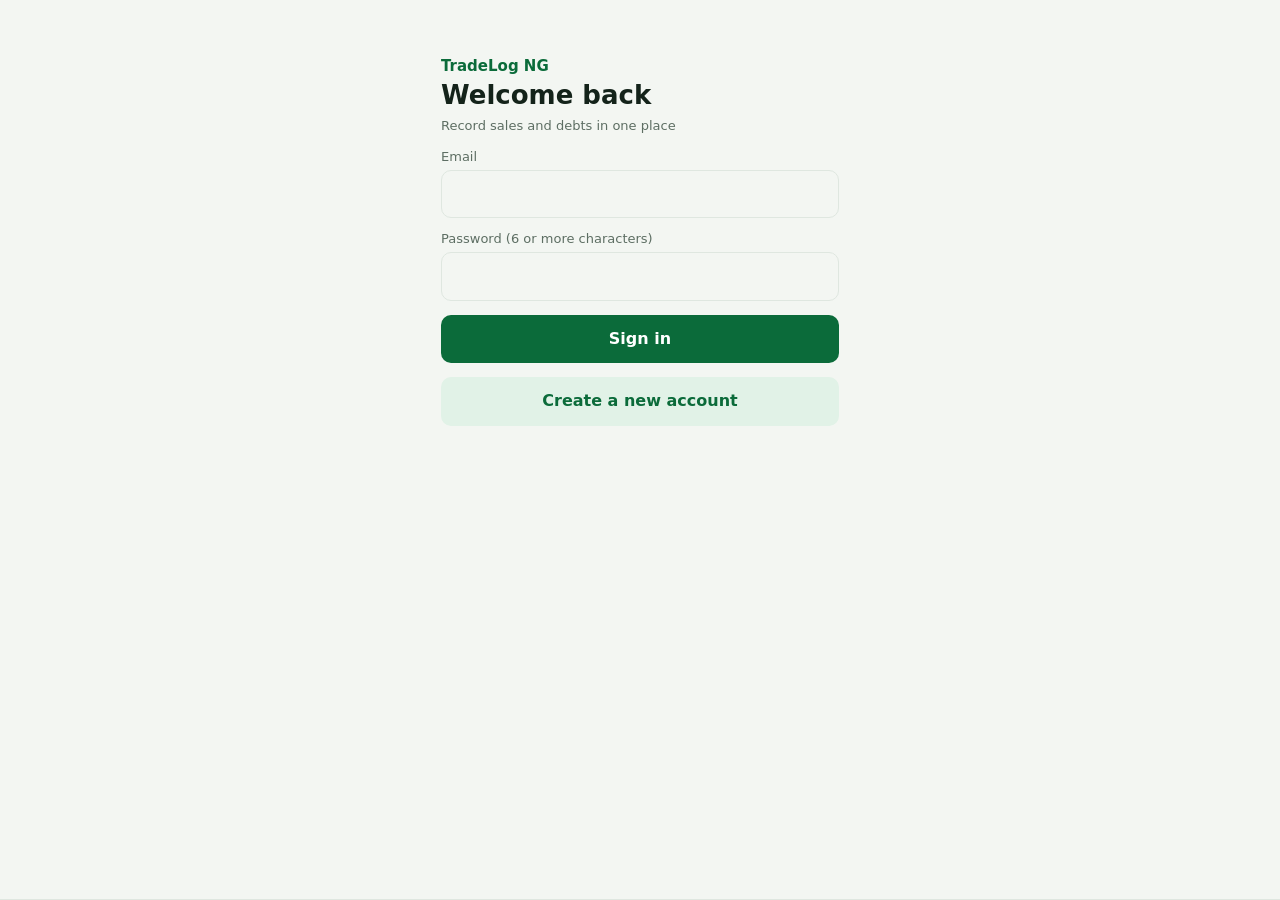
==== index.html @ ce3459d5 "TradeLog NG first version" ====
<!DOCTYPE html><html lang="en"><head><meta charset="utf-8"><meta name="viewport" content="width=device-width, initial-scale=1, viewport-fit=cover"><title>TradeLog NG</title><link rel="stylesheet" href="style.css"><link rel="manifest" href="manifest.json"><meta name="theme-color" content="#0b6b3a"></head><body><div class="app" id="app"></div><nav id="nav"></nav><div class="sheet" id="sheet"></div><div class="toast" id="toast"></div><script src="supabase.js"></script><script src="app.js"></script><script>if("serviceWorker"in navigator)navigator.serviceWorker.register("sw.js")</script></body></html>
---- style.css ----
:root{--bg:#f3f6f2;--card:#fff;--ink:#14231a;--mute:#5d6e63;--line:#dfe7e0;--green:#0b6b3a;--on:#fff;--greenbg:#e1f2e7;--red:#b3261e;--redbg:#fbe5e3;--amber:#8a5a00;--amberbg:#fcefd0;--wa:#25d366}
@media (prefers-color-scheme:dark){:root{--bg:#0f1a13;--card:#17251c;--ink:#eaf3ec;--mute:#9bb0a2;--line:#27382d;--green:#5fd18d;--on:#0f1a13;--greenbg:#183a26;--red:#ff8a80;--redbg:#3d1f1d;--amber:#f2c14e;--amberbg:#3b2f10}}
*{box-sizing:border-box}
body{margin:0;background:var(--bg);color:var(--ink);font-family:system-ui,sans-serif;font-size:16px;line-height:1.4}
.app{max-width:430px;margin:0 auto;min-height:100vh;padding:calc(16px + env(safe-area-inset-top,0px)) 16px 150px}
h1{font-size:20px;font-weight:800;margin:0}
.top{display:flex;justify-content:space-between;align-items:center;margin-bottom:14px}
.brand{font-weight:800;color:var(--green);font-size:15px}
.shop,.m{font-size:13px;color:var(--mute)}
.hero{background:var(--green);color:var(--on);border-radius:18px;padding:18px}
.hero small{opacity:.85;font-size:13px}.hero .big{font-size:34px;font-weight:800}
.hero .row{display:flex;gap:14px;margin-top:6px;font-size:13px;flex-wrap:wrap}
.item{background:var(--card);border:1px solid var(--line);border-radius:14px;padding:13px 14px;margin-top:10px}
.l1{display:flex;justify-content:space-between;align-items:baseline;gap:8px}
.name{font-weight:600}.amt{font-weight:800}
.tag{display:inline-block;font-size:12px;font-weight:600;padding:2px 9px;border-radius:99px;margin-top:5px}
.late{background:var(--redbg);color:var(--red)}.soon{background:var(--amberbg);color:var(--amber)}.ok{background:var(--greenbg);color:var(--green)}
.acts{display:flex;gap:8px;margin-top:10px}
button{font:inherit;cursor:pointer;border:0;border-radius:10px;padding:9px 12px;font-weight:600}
.b1{background:var(--wa);color:#06260f;flex:1}.b2{background:var(--greenbg);color:var(--green);flex:1}
.full{width:100%;margin-top:14px;background:var(--green);color:var(--on);padding:13px}
.alt{background:var(--greenbg);color:var(--green)}
.del{background:none;color:var(--mute);padding:4px 8px}
.fab{position:fixed;right:max(16px,calc(50% - 199px));bottom:calc(76px + env(safe-area-inset-bottom,0px));background:var(--green);color:var(--on);border-radius:99px;padding:14px 20px;box-shadow:0 6px 18px rgba(0,0,0,.3)}
nav{position:fixed;left:0;right:0;bottom:0;background:var(--card);border-top:1px solid var(--line);padding-bottom:env(safe-area-inset-bottom,0px)}
nav div{display:flex;max-width:430px;margin:0 auto}
nav button{flex:1;background:none;border-radius:0;padding:16px 0;color:var(--mute)}
nav button[aria-selected=true]{color:var(--green);box-shadow:inset 0 3px 0 var(--green)}
.sheet{position:fixed;inset:0;background:rgba(0,0,0,.5);display:none;align-items:flex-end;justify-content:center;z-index:5}
.sheet.on{display:flex}
.panel{background:var(--card);width:100%;max-width:430px;border-radius:20px 20px 0 0;padding:20px 18px calc(20px + env(safe-area-inset-bottom,0px))}
label{display:block;font-size:13px;color:var(--mute);margin:12px 0 4px}
input{width:100%;font:inherit;padding:12px;border:1px solid var(--line);border-radius:10px;background:var(--bg);color:var(--ink)}
.wa{background:#dcf8c6;color:#111;border-radius:12px 12px 12px 2px;padding:12px;margin:12px 0;font-size:15px}
.sum{background:var(--card);border:1px solid var(--line);border-radius:14px;padding:16px;margin-top:12px}
.sum p{margin:0 0 8px}.r{display:flex;justify-content:space-between;padding:8px 0;border-bottom:1px solid var(--line);gap:8px}.r:last-child{border:0}
.empty{text-align:center;color:var(--mute);padding:30px 10px}
.chips{display:flex;gap:8px;margin-top:4px}
.chip{flex:1;background:var(--bg);color:var(--ink);border:1px solid var(--line)}
.chip[aria-pressed=true]{background:var(--green);color:var(--on);border-color:var(--green)}
.bars{display:flex;align-items:flex-end;gap:6px;height:150px;margin-top:14px}
.bar1{flex:1;display:flex;flex-direction:column;justify-content:flex-end;align-items:center;gap:4px;height:100%;background:none;padding:0;color:var(--mute);font-size:11px}
.bar1 i{display:block;width:100%;background:var(--line);border-radius:6px 6px 0 0}
.bar1[aria-pressed=true] i{background:var(--green)}.bar1[aria-pressed=true]{color:var(--ink)}
.toast{position:fixed;left:50%;top:14px;transform:translateX(-50%);background:var(--ink);color:var(--bg);padding:10px 16px;border-radius:99px;font-size:14px;opacity:0;pointer-events:none;transition:opacity .2s;z-index:9}
.toast.on{opacity:1}
.auth{padding-top:40px}.auth h1{font-size:26px;margin-bottom:4px}
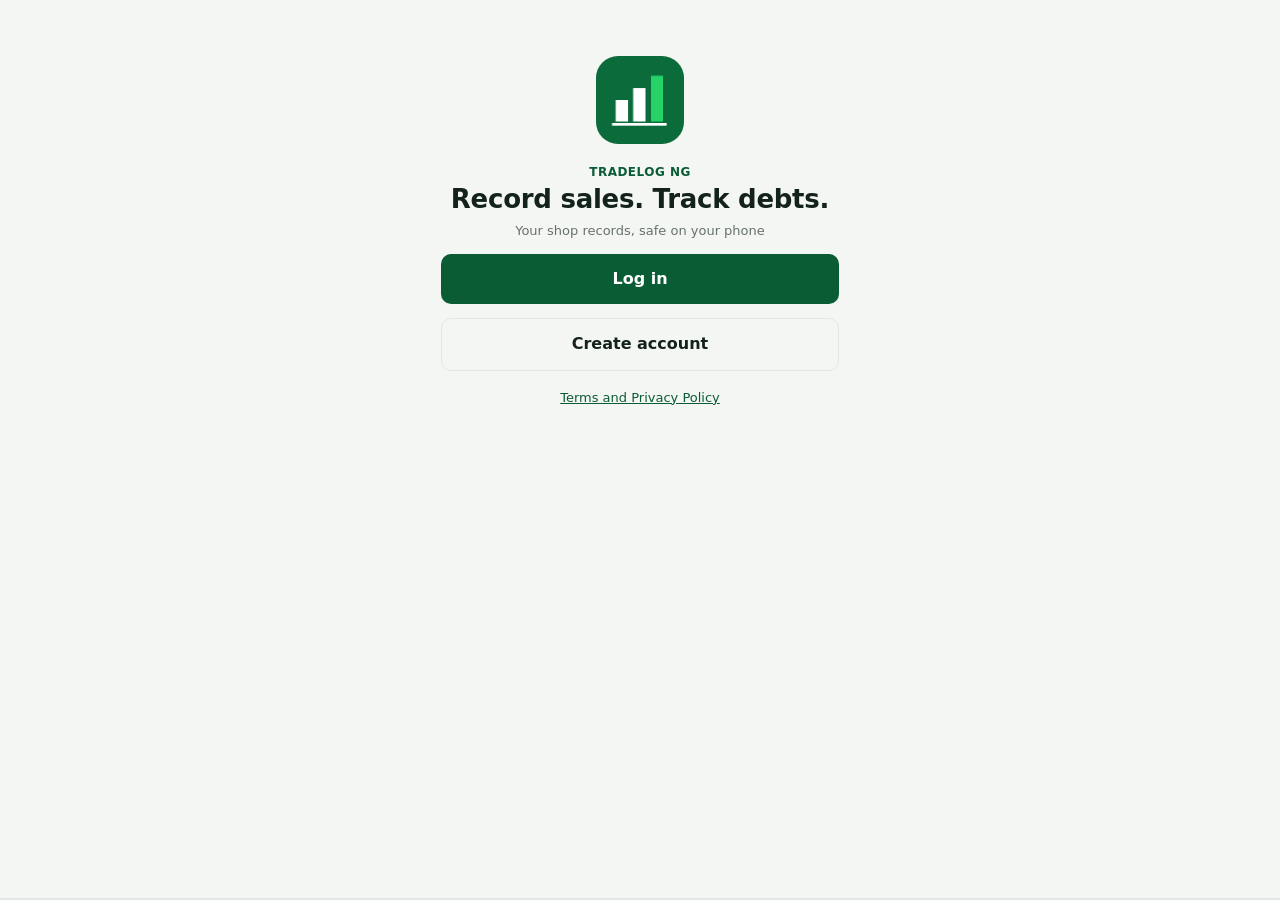
==== commit cf608c96: "Network-first service worker" ====
--- a/index.html
+++ b/index.html
@@ -1 +1 @@
-<!DOCTYPE html><html lang="en"><head><meta charset="utf-8"><meta name="viewport" content="width=device-width, initial-scale=1, viewport-fit=cover"><title>TradeLog NG</title><link rel="stylesheet" href="style.css"><link rel="manifest" href="manifest.json"><meta name="theme-color" content="#0b6b3a"></head><body><div class="app" id="app"></div><nav id="nav"></nav><div class="sheet" id="sheet"></div><div class="toast" id="toast"></div><script src="supabase.js"></script><script src="app.js"></script><script>if("serviceWorker"in navigator)navigator.serviceWorker.register("sw.js")</script></body></html>
+<!DOCTYPE html><html lang="en"><head><meta charset="utf-8"><meta name="viewport" content="width=device-width, initial-scale=1, viewport-fit=cover"><title>TradeLog NG</title><link rel="stylesheet" href="style.css"><link rel="icon" href="icon-192.png"><link rel="apple-touch-icon" href="apple-touch-icon.png"><link rel="manifest" href="manifest.json"><meta name="theme-color" content="#0b6b3a"></head><body><div class="app" id="app"></div><nav id="nav"></nav><div class="sheet" id="sheet"></div><div class="toast" id="toast"></div><script src="supabase.js"></script><script src="app.js"></script><script>if("serviceWorker"in navigator){var had=!!navigator.serviceWorker.controller;navigator.serviceWorker.addEventListener("controllerchange",function(){if(had&&!window.__r){window.__r=1;location.reload()}});navigator.serviceWorker.register("sw.js")}</script></body></html>
--- a/style.css
+++ b/style.css
@@ -45,3 +45,86 @@
 .toast{position:fixed;left:50%;top:14px;transform:translateX(-50%);background:var(--ink);color:var(--bg);padding:10px 16px;border-radius:99px;font-size:14px;opacity:0;pointer-events:none;transition:opacity .2s;z-index:9}
 .toast.on{opacity:1}
 .auth{padding-top:40px}.auth h1{font-size:26px;margin-bottom:4px}
+.sync{display:block;width:100%;text-align:left;background:var(--amberbg);color:var(--amber);border-radius:12px;padding:10px 12px;margin-bottom:12px;font-size:14px;font-weight:600}
+.search{margin-top:12px}
+.sec{font-size:15px;margin:18px 2px 0;color:var(--mute);font-weight:600}
+.daybar{display:flex;gap:8px;align-items:center;margin-bottom:12px}
+.daybar button{width:46px;height:46px;font-size:24px;padding:0;background:var(--card);color:var(--ink);border:1px solid var(--line)}
+.daybar button:disabled{opacity:.35}
+.dpick{position:relative;flex:1;display:flex;align-items:center;justify-content:center;gap:6px;height:46px;background:var(--card);border:1px solid var(--line);border-radius:10px;margin:0;font-size:16px;color:var(--ink)}
+.dpick input{position:absolute;inset:0;width:100%;height:100%;opacity:0;padding:0;border:0}
+.panel{max-height:88vh;overflow-y:auto}
+.linkn{background:none;padding:0;text-align:left;color:var(--ink);font-size:16px;font-weight:600}
+.prof{display:flex;gap:14px;align-items:center}
+.avatar{width:56px;height:56px;border-radius:50%;background:var(--green);color:var(--on);display:flex;align-items:center;justify-content:center;font-weight:800;font-size:20px;flex:none}
+.avatar{overflow:hidden;cursor:pointer}
+.avatar img{width:100%;height:100%;object-fit:cover;display:block}
+.pw{position:relative}
+.pw input{padding-right:50px}
+.eye{position:absolute;right:2px;top:50%;transform:translateY(-50%);background:none;color:var(--mute);padding:10px;width:auto;display:flex}
+nav button{font-size:13px;padding:16px 0}
+.chips.wrap{flex-wrap:wrap}
+.chips.wrap .chip{flex:1 1 30%}
+.neg{color:var(--red)}
+.docwrap{background:#fff!important;color:#111;max-width:760px;max-height:94vh}
+.docwrap h1{font-size:18px;margin:6px 0 2px;color:#111}
+.dshop{font-weight:800;font-size:17px;color:#0b6b3a}
+.dm{color:#555;font-size:12px;margin:2px 0}
+.docwrap table{width:100%;border-collapse:collapse;margin-top:10px;font-size:12px}
+.docwrap th,.docwrap td{border:1px solid #cfd8d2;padding:5px 6px;text-align:left;vertical-align:top;color:#111}
+.docwrap th{background:#e1f2e7}
+.docwrap .n{text-align:right;white-space:nowrap}
+.sumt{max-width:420px;margin-left:auto}
+.sumt .tot td{font-weight:700;background:#f3f6f2}
+.tbox{overflow-x:auto}
+.dchips{display:flex;gap:6px;flex-wrap:wrap;margin-bottom:12px}
+.dchips button{flex:1 1 30%;background:#f3f6f2;color:#111;border:1px solid #cfd8d2;padding:8px 6px;font-size:13px}
+.dchips button[aria-pressed=true]{background:#0b6b3a;color:#fff;border-color:#0b6b3a}
+@media print{@page{margin:12mm}.app,nav,.toast,.noprint{display:none!important}.sheet{position:static!important;display:block!important;background:none!important}.docwrap{max-height:none!important;overflow:visible!important;padding:0!important;border-radius:0!important;max-width:none!important}body{background:#fff}}
+.top .bell{position:relative;flex:none;width:44px;height:44px;border-radius:50%;padding:0;background:var(--card);color:var(--ink);border:1px solid var(--line);display:flex;align-items:center;justify-content:center}
+.badge{position:absolute;top:-5px;right:-5px;min-width:20px;height:20px;border-radius:99px;background:#d93025;color:#fff;font-size:12px;font-weight:700;display:flex;align-items:center;justify-content:center;padding:0 5px}
+.nb{display:inline-block;background:#d93025;color:#fff;border-radius:99px;font-size:11px;font-weight:700;padding:1px 6px;margin-left:4px;vertical-align:top}
+:root{--bg:#f4f6f4;--line:#e2e7e3;--green:#0a5c34;--greenbg:#e6f1ea;--mute:#66716a}
+@media (prefers-color-scheme:dark){:root{--bg:#0d1511;--card:#141f19;--line:#25332b;--mute:#9db0a4}}
+body{-webkit-font-smoothing:antialiased}
+h1{font-weight:700;letter-spacing:-.01em}
+.brand{letter-spacing:.04em;text-transform:uppercase;font-size:12px}
+.item,.sum,.mcard{border-radius:12px;box-shadow:0 1px 2px rgba(16,24,20,.06)}
+.item{padding:14px 16px}
+.item .name,.sum .r b,.amt{font-variant-numeric:tabular-nums}
+.sum .r{padding:11px 0}
+.sum .r span{color:var(--mute)}
+.sec{font-size:12px;letter-spacing:.07em;text-transform:uppercase;color:var(--mute);font-weight:600;margin:22px 2px 4px}
+.hero{background:linear-gradient(135deg,#093d24,#0a5c34);color:#fff;border-radius:14px;padding:20px;box-shadow:0 2px 6px rgba(9,61,36,.25)}
+.hero small{opacity:.8;font-size:12px;letter-spacing:.06em;text-transform:uppercase}
+.hero .big{font-size:32px;font-weight:700;letter-spacing:-.02em;font-variant-numeric:tabular-nums;margin-top:2px}
+.hero .row{opacity:.92;font-size:13px;margin-top:10px;gap:16px}
+.hero .row+.row{margin-top:4px}
+.full{border-radius:10px;padding:14px;font-weight:600}
+.alt{background:transparent;color:var(--ink);border:1px solid var(--line)}
+.b2{background:transparent;color:var(--ink);border:1px solid var(--line)}
+.chip{border-radius:8px}
+.tag{border-radius:6px;font-size:11.5px;padding:3px 9px;letter-spacing:.01em}
+input{border-radius:10px;padding:13px}
+input:focus{outline:none;border-color:var(--green);box-shadow:0 0 0 3px rgba(10,92,52,.18)}
+.fab{border-radius:12px;padding:14px 20px;font-weight:600;box-shadow:0 4px 14px rgba(0,0,0,.25)}
+.panel{border-radius:18px 18px 0 0}
+.panel::before{content:"";display:block;width:40px;height:4px;border-radius:2px;background:var(--line);margin:-8px auto 14px}
+.avatar{font-size:19px}
+nav{box-shadow:0 -1px 0 var(--line),0 -6px 18px rgba(0,0,0,.04)}
+nav button{display:flex;flex-direction:column;align-items:center;gap:3px;padding:9px 0 8px;font-size:11px;font-weight:600;position:relative;letter-spacing:.01em}
+nav button[aria-selected=true]{box-shadow:inset 0 2px 0 var(--green)}
+nav .nb{position:absolute;top:4px;left:calc(50% + 6px);margin:0}
+.back{display:inline-flex;align-items:center;gap:6px;background:transparent;color:var(--ink);border:1px solid var(--line);border-radius:10px;padding:8px 14px 8px 10px;font-size:14px;font-weight:600;margin-bottom:12px}
+.daybar button{display:flex;align-items:center;justify-content:center;border-radius:10px}
+.dpick{border-radius:10px;font-weight:600}
+.mcard{background:var(--card);border:1px solid var(--line);border-left:4px solid var(--green);padding:16px 18px;margin-top:12px}
+.mlabel{font-size:12px;text-transform:uppercase;letter-spacing:.07em;color:var(--mute);font-weight:600}
+.mbig{font-size:30px;font-weight:700;letter-spacing:-.02em;margin:4px 0 2px;font-variant-numeric:tabular-nums}
+.neg2{color:var(--red)}
+.msub{font-size:13px;color:var(--mute)}
+.mrows{display:grid;grid-template-columns:repeat(3,1fr);gap:8px;margin-top:14px;padding-top:12px;border-top:1px solid var(--line)}
+.mrows span{display:block;font-size:11.5px;color:var(--mute)}
+.mrows b{font-size:14px;font-variant-numeric:tabular-nums}
+.docwrap .alt{background:#e6f1ea;color:#0a5c34;border:1px solid #cfd8d2}
+@media print{.panel::before{display:none}}
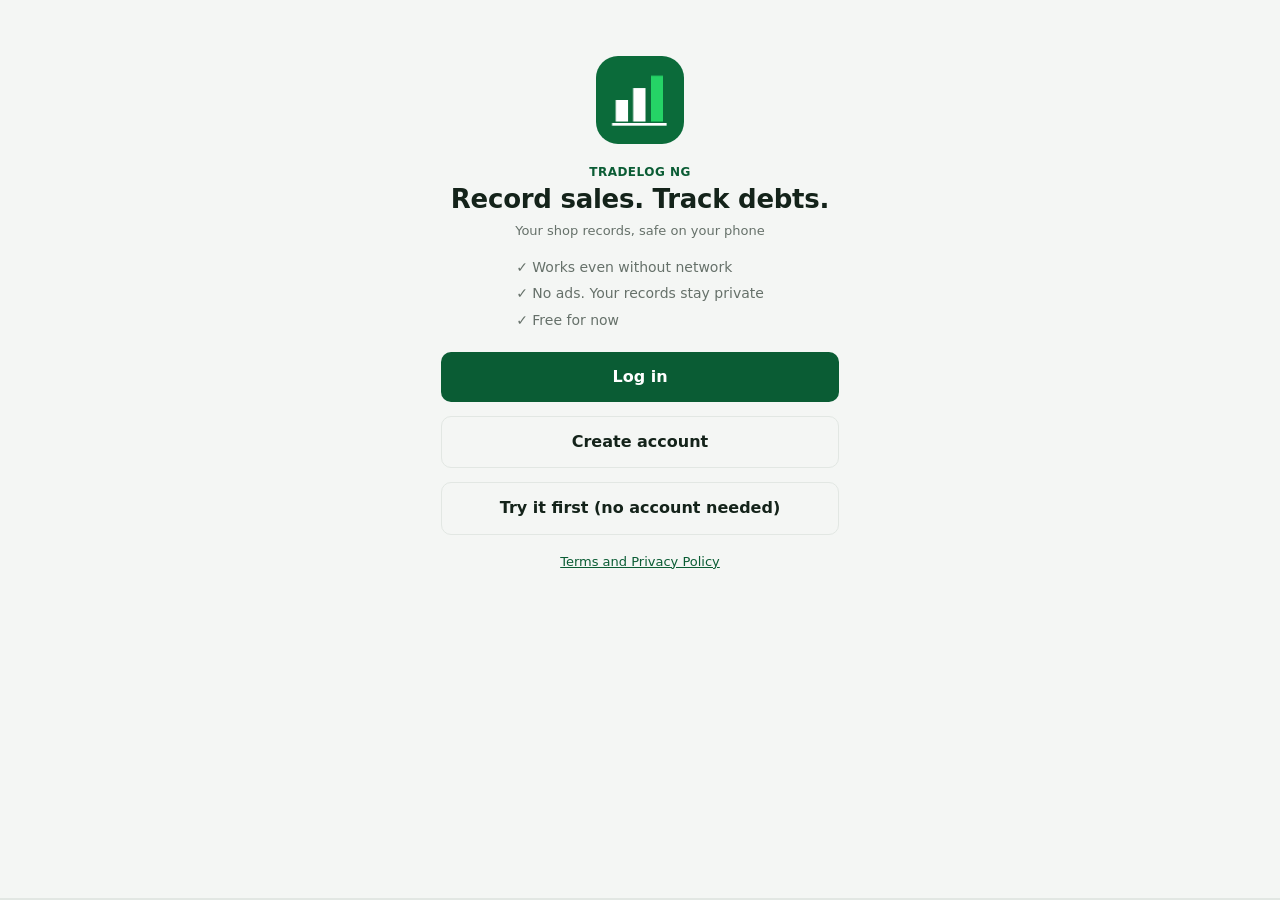
==== commit 6616aa29: "WhatsApp choice, demo mode, faster sales, undo, checklist" ====
--- a/index.html
+++ b/index.html
@@ -1 +1 @@
-<!DOCTYPE html><html lang="en"><head><meta charset="utf-8"><meta name="viewport" content="width=device-width, initial-scale=1, viewport-fit=cover"><title>TradeLog NG</title><link rel="stylesheet" href="style.css"><link rel="icon" href="icon-192.png"><link rel="apple-touch-icon" href="apple-touch-icon.png"><link rel="manifest" href="manifest.json"><meta name="theme-color" content="#0b6b3a"></head><body><div class="app" id="app"></div><nav id="nav"></nav><div class="sheet" id="sheet"></div><div class="toast" id="toast"></div><script src="supabase.js"></script><script src="app.js"></script><script>if("serviceWorker"in navigator){var had=!!navigator.serviceWorker.controller;navigator.serviceWorker.addEventListener("controllerchange",function(){if(had&&!window.__r){window.__r=1;location.reload()}});navigator.serviceWorker.register("sw.js")}</script></body></html>
+<!DOCTYPE html><html lang="en"><head><meta charset="utf-8"><meta name="viewport" content="width=device-width, initial-scale=1, viewport-fit=cover"><title>TradeLog NG</title><meta name="description" content="Record sales, track debts and send WhatsApp reminders. Made for Nigerian traders."><meta property="og:type" content="website"><meta property="og:title" content="TradeLog NG - sales and debt book for traders"><meta property="og:description" content="Record sales, track debts and send WhatsApp reminders. Works without network. No ads."><meta property="og:image" content="https://bigharry26.github.io/tradelogng/icon-512.png"><meta property="og:url" content="https://bigharry26.github.io/tradelogng/"><meta name="twitter:card" content="summary"><link rel="stylesheet" href="style.css"><link rel="icon" href="icon-192.png"><link rel="apple-touch-icon" href="apple-touch-icon.png"><link rel="manifest" href="manifest.json"><meta name="theme-color" content="#0b6b3a"></head><body><div class="app" id="app"></div><nav id="nav"></nav><div class="sheet" id="sheet"></div><div class="toast" id="toast"></div><script src="supabase.js"></script><script src="app.js"></script><script>if("serviceWorker"in navigator){var had=!!navigator.serviceWorker.controller;navigator.serviceWorker.addEventListener("controllerchange",function(){if(had&&!window.__r){window.__r=1;location.reload()}});navigator.serviceWorker.register("sw.js")}</script></body></html>
--- a/style.css
+++ b/style.css
@@ -128,3 +128,36 @@
 .mrows b{font-size:14px;font-variant-numeric:tabular-nums}
 .docwrap .alt{background:#e6f1ea;color:#0a5c34;border:1px solid #cfd8d2}
 @media print{.panel::before{display:none}}
+nav button.gfab{position:fixed;left:max(16px,calc(50% - 199px));bottom:calc(84px + env(safe-area-inset-bottom,0px));flex:none;width:48px;height:48px;border-radius:50%;padding:0;background:var(--card);color:var(--green);border:1px solid var(--line);box-shadow:0 4px 14px rgba(0,0,0,.2);font-size:22px;font-weight:700;display:flex;align-items:center;justify-content:center;flex-direction:row;letter-spacing:0}
+.gd{border:1px solid var(--line);border-radius:12px;margin-top:8px;background:var(--card)}
+.gd summary{padding:13px 14px;font-weight:600;cursor:pointer;list-style:none;display:flex;justify-content:space-between;align-items:center;gap:10px}
+.gd summary::-webkit-details-marker{display:none}
+.gd summary::after{content:"+";color:var(--mute);font-weight:400;font-size:22px;line-height:1}
+.gd[open] summary::after{content:"–"}
+.gd .gb{padding:0 14px 14px;font-size:15px}
+.gd ol{margin:4px 0;padding-left:20px}
+.gd li{margin:7px 0}
+.gtip{margin-top:10px;padding:10px 12px;background:var(--greenbg);color:var(--green);border-radius:8px;font-size:13.5px}
+.hero{position:relative}
+.heye{position:absolute;top:12px;right:12px;width:38px;height:38px;padding:0;border-radius:50%;background:rgba(255,255,255,.16);color:#fff;display:flex;align-items:center;justify-content:center}
+.pcard{background:var(--card);border:1px solid var(--line);border-radius:14px;overflow:hidden;box-shadow:0 1px 2px rgba(16,24,20,.06);margin-bottom:12px}
+.pban{height:64px;background:linear-gradient(135deg,#093d24,#0a5c34)}
+.pbody{padding:0 18px 18px;display:flex;flex-direction:column;align-items:flex-start}
+.pav{position:relative;width:84px;height:84px;border-radius:50%;margin-top:-42px;border:4px solid var(--card);background:var(--green);color:var(--on);display:flex;align-items:center;justify-content:center;font-weight:700;font-size:26px;cursor:pointer;flex:none}
+.pav img{width:100%;height:100%;object-fit:cover;border-radius:50%;display:block}
+.pcam{position:absolute;right:-4px;bottom:-4px;width:28px;height:28px;border-radius:50%;background:var(--card);color:var(--green);border:1px solid var(--line);display:flex;align-items:center;justify-content:center}
+.pname{font-size:20px;font-weight:700;margin-top:10px;letter-spacing:-.01em}
+.pown{font-size:14px;color:var(--mute);margin-top:1px}
+.pinfo{margin-top:12px;width:100%;display:flex;flex-direction:column;gap:9px;padding-top:12px;border-top:1px solid var(--line);font-size:14px}
+.pinfo div{display:flex;align-items:center;gap:10px;color:var(--ink);min-width:0}
+.pinfo svg{color:var(--mute);flex:none}
+.pinfo span{overflow:hidden;text-overflow:ellipsis;white-space:nowrap}
+.pedit{margin-top:14px;width:100%;display:flex;align-items:center;justify-content:center;gap:8px;background:transparent;color:var(--ink);border:1px solid var(--line);border-radius:10px;padding:11px;font-weight:600}
+.utoast{position:fixed;left:50%;transform:translateX(-50%);bottom:calc(84px + env(safe-area-inset-bottom,0px));background:var(--ink);color:var(--bg);padding:10px 12px 10px 16px;border-radius:12px;display:flex;align-items:center;gap:14px;font-size:14px;z-index:20;box-shadow:0 6px 18px rgba(0,0,0,.3)}
+.utoast button{background:none;color:#7ee2a8;padding:4px 8px;font-weight:700}
+.vp{margin:14px 0 4px;text-align:left;display:inline-block;color:var(--mute);font-size:14px;line-height:1.9}
+.cl{margin-top:12px}
+.cl .cli{display:flex;align-items:center;gap:10px;width:100%;background:none;color:var(--ink);padding:11px 0;border-top:1px solid var(--line);text-align:left;font-weight:500;border-radius:0}
+.cl .cli i{width:22px;height:22px;border-radius:50%;border:2px solid var(--line);flex:none;display:flex;align-items:center;justify-content:center;font-style:normal;font-size:13px}
+.cl .cli.done i{background:var(--green);border-color:var(--green);color:var(--on)}
+.cl .cli.done span{text-decoration:line-through;color:var(--mute)}
